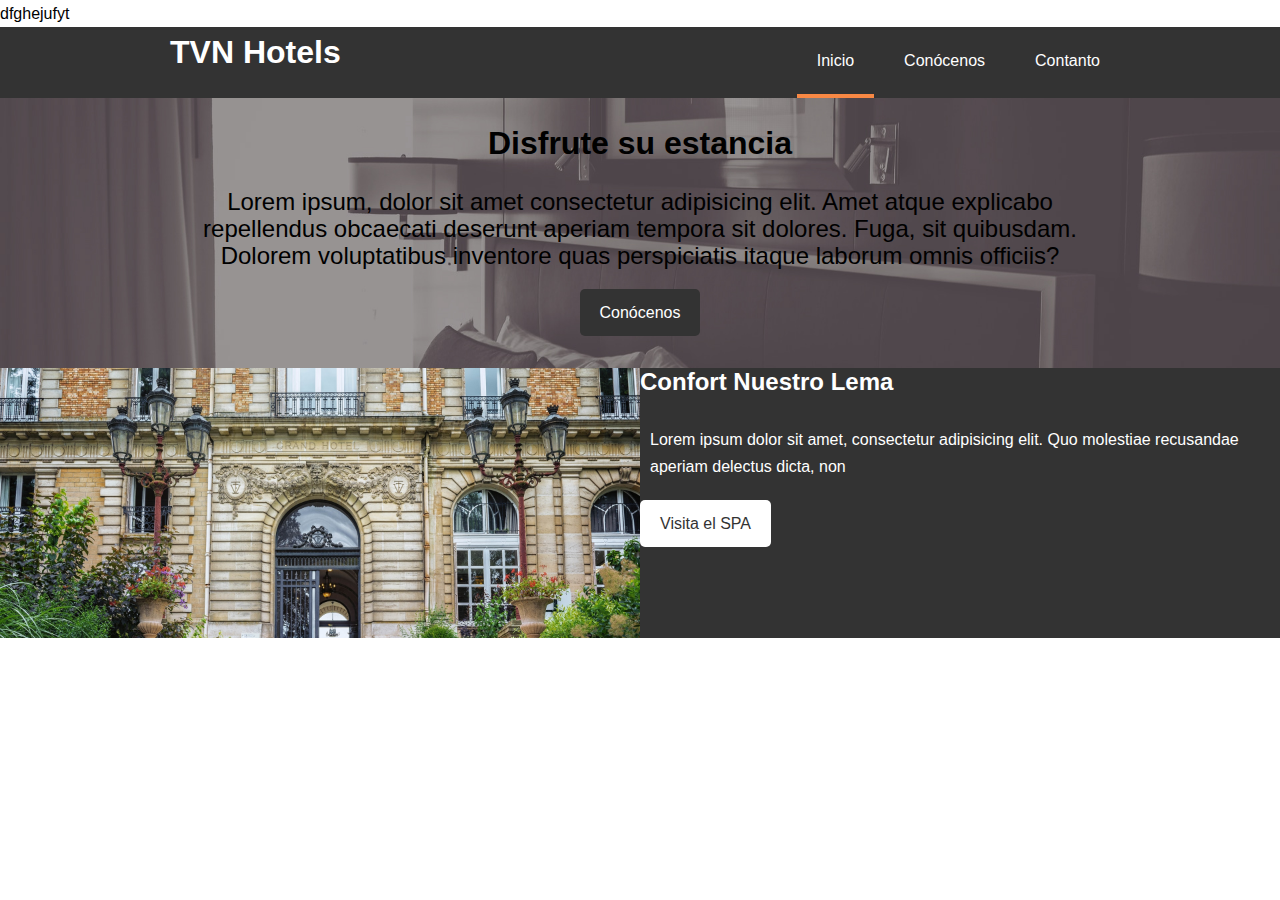
==== index.html @ 690a2ab3 "caos" ====
<!DOCTYPE html>
<html lang="es">
dfghejufyt
<head>
    <meta charset="UTF-8">
    <meta name="viewport" content="width=device-width, initial-scale=1.0">
    <meta name="description" content="En nuestro hotel los monstruos se lo pasan de miedo">
    <meta name="keywords" content="hotel, spa, monstuos, horror, sustos, sangre">

    <!-- Meta tags para "meta" facebook, instagram, watssap -->
    <meta property="og:url" content="http://hoteltr.com/oferta.html" />
    <meta property="og:type" content="oferta" />
    <meta property="og:title" content="Ofertas para montruos seniles" />
    <meta property="og:description" content="la mejores ofertas para..." />
    <meta property="og:image"
        content="http://static01.nyt.com/images/2015/02/19/arts/international/19iht-btnumbers19A/19iht-btnumbers19A-facebookJumbo-v2.jpg" />

    <title>Hotel Tansilvania | Bienveni@s</title>
    <!-- Font awesome cdn -->
    <link rel="stylesheet" href="https://cdnjs.cloudflare.com/ajax/libs/font-awesome/6.6.0/css/all.min.css"
        integrity="sha512-Kc323vGBEqzTmouAECnVceyQqyqdsSiqLQISBL29aUW4U/M7pSPA/gEUZQqv1cwx4OnYxTxve5UMg5GT6L4JJg=="
        crossorigin="anonymous" referrerpolicy="no-referrer" />
    <link rel="stylesheet" href="css/style.css">
    <style>
        /* Reset mínimo */
        * {
            margin: 0;
            padding: 0;
            box-sizing: border-box;
        }

        html,
        body {
            font-family: 'Segoe UI', Tahoma, Geneva, Verdana, sans-serif;
            line-height: 1.7rem;
            height: 100vh;
            display: flex;
            flex-direction: column;
        }

        a {
            color: #333;
            text-decoration: none;
        }

        h1,
        h2,
        h3 {
            padding-bottom: 20px;
        }

        p {
            margin: 10px;
        }

        /* utilidades */
        .container {
            max-width: 960px;
            margin: 0 auto;
        }

        .text-primary {
            color: #f7c08a;
        }

        .btn {
            display: inline-block;
            background-color: #333;
            color: #fff;
            padding: 10px 20px;
            border-radius: 5px;
            margin-top: 10px;
        }

        .btn:hover {
            background-color: #f7c08a;
            color: #333;
        }

        /* colores para reutilizar */
        .bg-dark {
            background-color: #333;
            color: #fff;
        }

        .bg-light {
            background-color: #fff;
            color: #333;
        }

        .bg-primary {
            background-color: #f88844;
            color: #333;
        }

        .bg-secondary {
            background-color: #ffb88c;
            color: #333;
        }

        /* paddings para reutilizar */
        .pd-1 {
            padding: 30px 0;
        }

        .pd-2 {
            padding: 20px;
        }

        .pd-3 {
            padding: 30px;
        }

        /* Navbar */
        #top-menu {
            background-color: #333;
            color: #fff;
        }

        #top-menu a {
            color: #fff;
        }

        #top-menu h1 {
            margin-left: 10px;
        }

        #top-menu .top-menu-container {
            display: flex;
            justify-content: space-between;
            align-items: center;
        }

        #top-menu .top-menu-container ul {
            list-style: none;
            display: flex;
            gap: 10px;
        }

        #top-menu .top-menu-container ul a {
            display: inline-block;
            padding: 20px;
        }

        #top-menu .top-menu-container ul a:hover {
            background-color: #444;
            color: #f88844;
        }

        #top-menu .top-menu-container ul a.active {
            border-bottom: 4px solid #f88844;
        }

        /* Showcase */
        #showcase {
            height: 30vh;
            background: url("img/showcase.jpg") no-repeat center center/cover;
            display: flex;
            justify-content: center;
            align-items: center;

        }

        #showcase .showcase-container {
            text-align: center;
        }

        #showcase .showcase-container h2 {
            font-size: 2em;
        }

        #showcase .showcase-container p {
            font-size: 1.5em;
            padding: 0 20px;
        }

        /* Seccion Info */
        #info {
            display: flex;
            min-height: 30vh;
        }

        #info .info-img {
            background: url("./img/photo-1.jpg") no-repeat center center/cover;
            /* flex-grow: 1;
            flex-shrink: 1;
            flex-basis: auto; */
            flex: 1 1 auto;
        }

        #info .info-content {
            background-color: #333;
            color: #fff;
            flex: 1 0 0%;
            /* flex-grow: 1;
            flex-shrink: 0;
            flex-basis: 0%; */
        }
    </style>
</head>

<body>
    <header>
        <nav id="top-menu">
            <div class="container top-menu-container">
                <h1><a href="index.html">TVN Hotels</a></h1>
                <ul>
                    <li><a class="active" href="index.html">Inicio</a></li>
                    <li><a href="about.html">Conócenos</a></li>
                    <li><a href="contact.html">Contanto</a></li>
                </ul>
            </div>
        </nav>
        <div id="showcase">
            <div class="container showcase-container">
                <h2>Disfrute su estancia</h2>
                <p>Lorem ipsum, dolor sit amet consectetur adipisicing elit. Amet atque explicabo repellendus
                    obcaecati deserunt aperiam tempora sit dolores. Fuga, sit quibusdam. Dolorem voluptatibus
                    inventore quas perspiciatis itaque laborum omnis officiis?</p>
                <a class="btn" href="about.html">Conócenos</a>
            </div>
        </div>
    </header>
    <section id="info">
        <div class="info-img"></div>
        <div class="info-content">
            <h2>Confort Nuestro Lema</h2>
            <p>Lorem ipsum dolor sit amet, consectetur adipisicing elit. Quo molestiae recusandae aperiam delectus
                dicta, non</p>
            <a class="btn bg-light" href="#">Visita el SPA</a>
        </div>
    </section>
    <section id="features"></section>
    <footer id="main-footer"></footer>
</body>

</html>
---- css/style.css ----
dryhwrstyhw
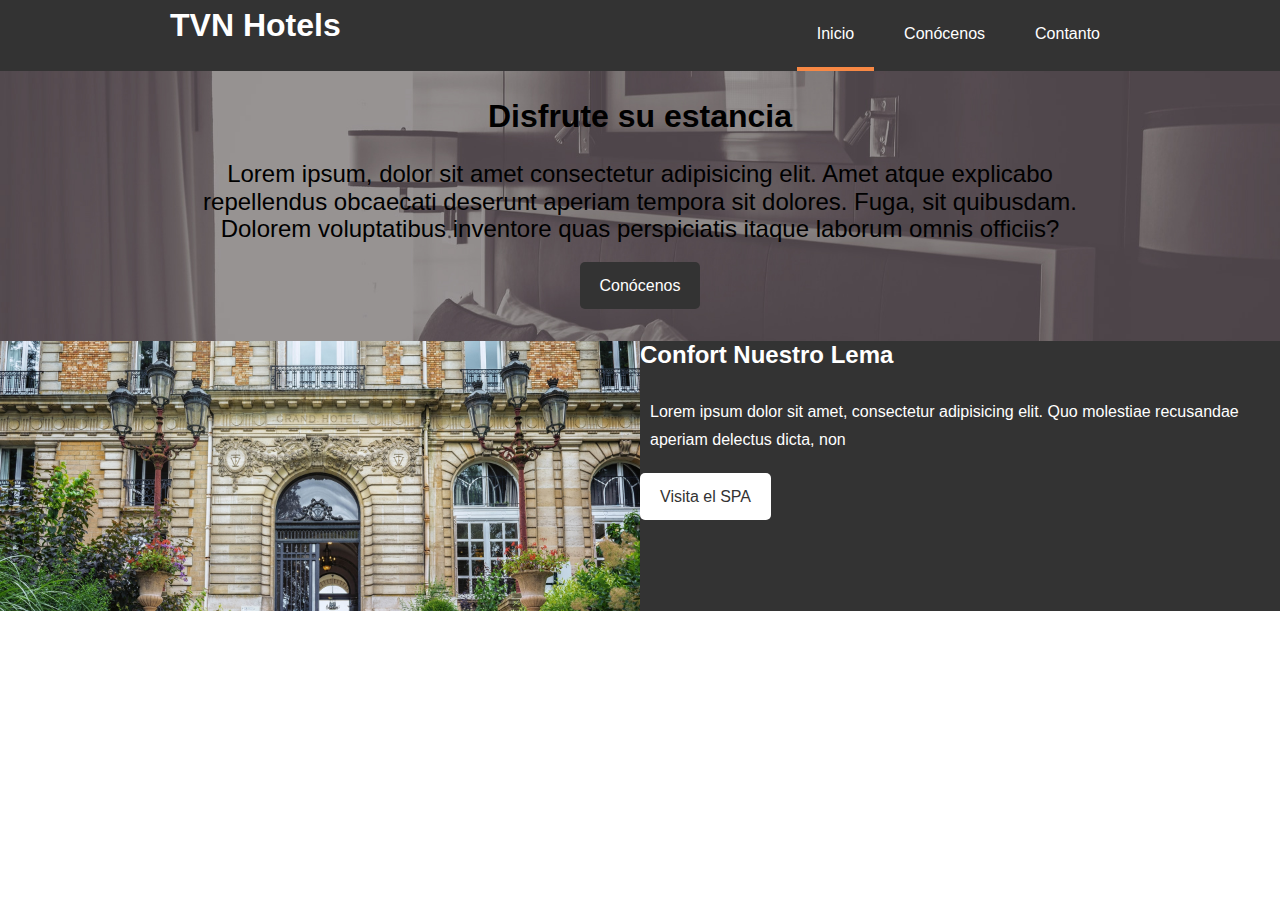
==== commit f4b55e81: "caos" ====
--- a/index.html
+++ b/index.html
@@ -1,6 +1,6 @@
 <!DOCTYPE html>
 <html lang="es">
-dfghejufyt
+
 <head>
     <meta charset="UTF-8">
     <meta name="viewport" content="width=device-width, initial-scale=1.0">
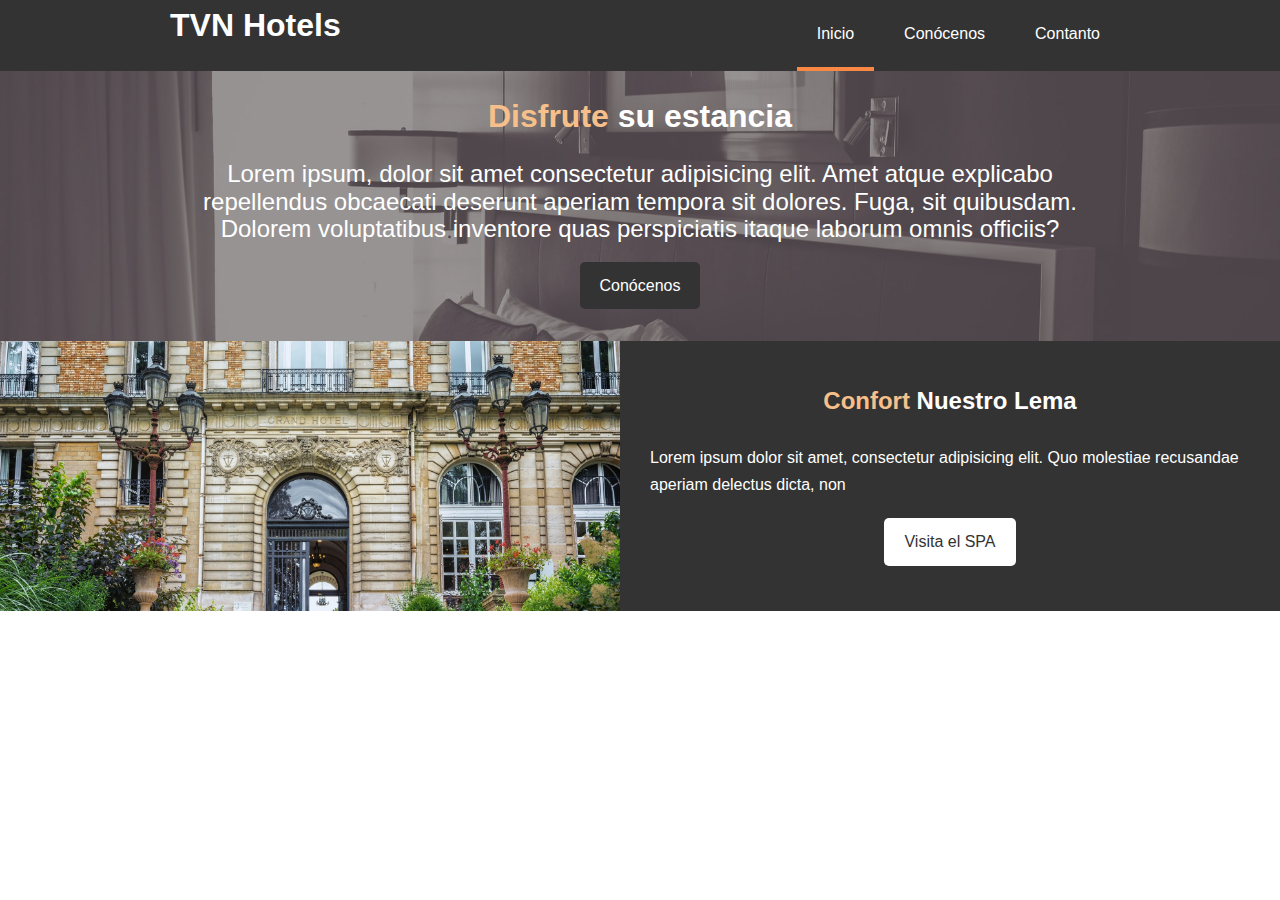
==== commit 03648136: "caos" ====
--- a/index.html
+++ b/index.html
@@ -158,6 +158,7 @@
             display: flex;
             justify-content: center;
             align-items: center;
+            color: white;
 
         }
 
@@ -195,6 +196,11 @@
             /* flex-grow: 1;
             flex-shrink: 0;
             flex-basis: 0%; */
+            display: flex;
+            flex-direction: column;
+            align-items: center;
+            justify-content: center;
+            padding: 20px;
         }
     </style>
 </head>
@@ -213,7 +219,7 @@
         </nav>
         <div id="showcase">
             <div class="container showcase-container">
-                <h2>Disfrute su estancia</h2>
+                <h2><span class="text-primary">Disfrute</span> su estancia</h2>
                 <p>Lorem ipsum, dolor sit amet consectetur adipisicing elit. Amet atque explicabo repellendus
                     obcaecati deserunt aperiam tempora sit dolores. Fuga, sit quibusdam. Dolorem voluptatibus
                     inventore quas perspiciatis itaque laborum omnis officiis?</p>
@@ -224,7 +230,7 @@
     <section id="info">
         <div class="info-img"></div>
         <div class="info-content">
-            <h2>Confort Nuestro Lema</h2>
+            <h2><strong class="text-primary">Confort</strong> Nuestro Lema</h2>
             <p>Lorem ipsum dolor sit amet, consectetur adipisicing elit. Quo molestiae recusandae aperiam delectus
                 dicta, non</p>
             <a class="btn bg-light" href="#">Visita el SPA</a>
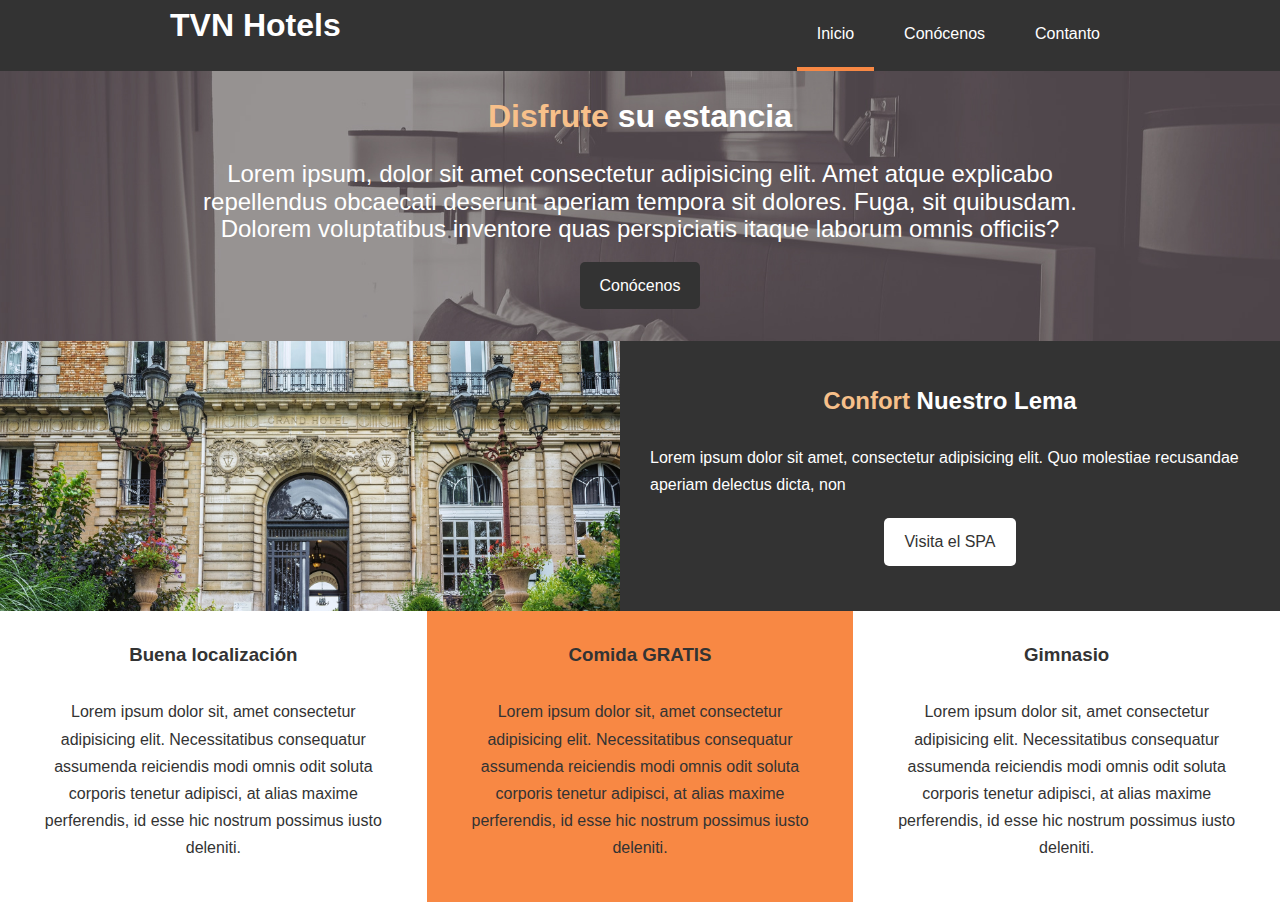
==== commit 0298ffd5: "caos" ====
--- a/index.html
+++ b/index.html
@@ -202,6 +202,21 @@
             justify-content: center;
             padding: 20px;
         }
+        /*Sección Features*/
+        #features{
+            display: flex;
+        }
+        
+        #features .box{
+            padding: 30px;
+            text-align: center;
+        }
+
+        #features .box i{
+            font-size: 5rem;/*Los iconos se tratran cono fuentes de texto*/
+            margin-bottom: 1rem;
+        }
+
     </style>
 </head>
 
@@ -236,7 +251,23 @@
             <a class="btn bg-light" href="#">Visita el SPA</a>
         </div>
     </section>
-    <section id="features"></section>
+    <section id="features">
+        <div class="box bg-light">
+            <i class="fa-solid fa-hotel"></i>
+            <h3>Buena localización</h3>
+            <p>Lorem ipsum dolor sit, amet consectetur adipisicing elit. Necessitatibus consequatur assumenda reiciendis modi omnis odit soluta corporis tenetur adipisci, at alias maxime perferendis, id esse hic nostrum possimus iusto deleniti.</p>
+        </div>
+        <div class="box bg-primary">
+            <i class="fa-solid fa-utensils"></i>
+            <h3>Comida GRATIS</h3>
+            <p>Lorem ipsum dolor sit, amet consectetur adipisicing elit. Necessitatibus consequatur assumenda reiciendis modi omnis odit soluta corporis tenetur adipisci, at alias maxime perferendis, id esse hic nostrum possimus iusto deleniti.</p>
+        </div>
+        <div class="box bg-light">
+            <i class="fa-solid fa-dumbbell"></i>
+            <h3>Gimnasio</h3>
+            <p>Lorem ipsum dolor sit, amet consectetur adipisicing elit. Necessitatibus consequatur assumenda reiciendis modi omnis odit soluta corporis tenetur adipisci, at alias maxime perferendis, id esse hic nostrum possimus iusto deleniti.</p>
+        </div>
+    </section>
     <footer id="main-footer"></footer>
 </body>
 
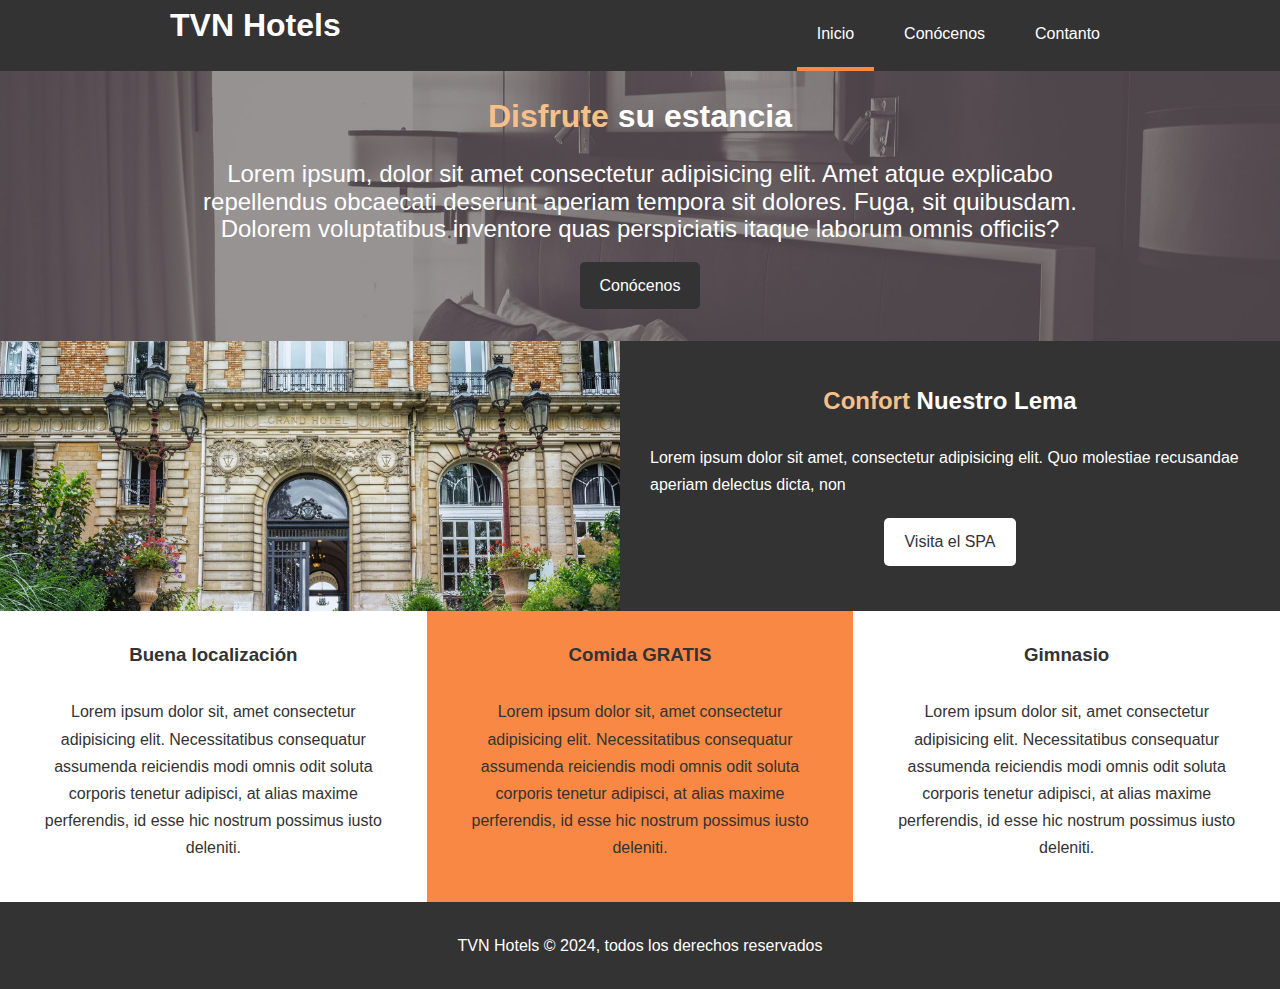
==== commit 02225dbc: "caos" ====
--- a/index.html
+++ b/index.html
@@ -215,6 +215,12 @@
         #features .box i{
             font-size: 5rem;/*Los iconos se tratran cono fuentes de texto*/
             margin-bottom: 1rem;
+        }
+
+        /*Main footer*/
+        #main-footer{
+            text-align: center;
+            padding: 20px;
         }
 
     </style>
@@ -268,7 +274,9 @@
             <p>Lorem ipsum dolor sit, amet consectetur adipisicing elit. Necessitatibus consequatur assumenda reiciendis modi omnis odit soluta corporis tenetur adipisci, at alias maxime perferendis, id esse hic nostrum possimus iusto deleniti.</p>
         </div>
     </section>
-    <footer id="main-footer"></footer>
+    <footer id="main-footer" class="bg-dark">
+        <p>TVN Hotels &copy; 2024, todos los derechos reservados</p>
+    </footer>
 </body>
 
 </html>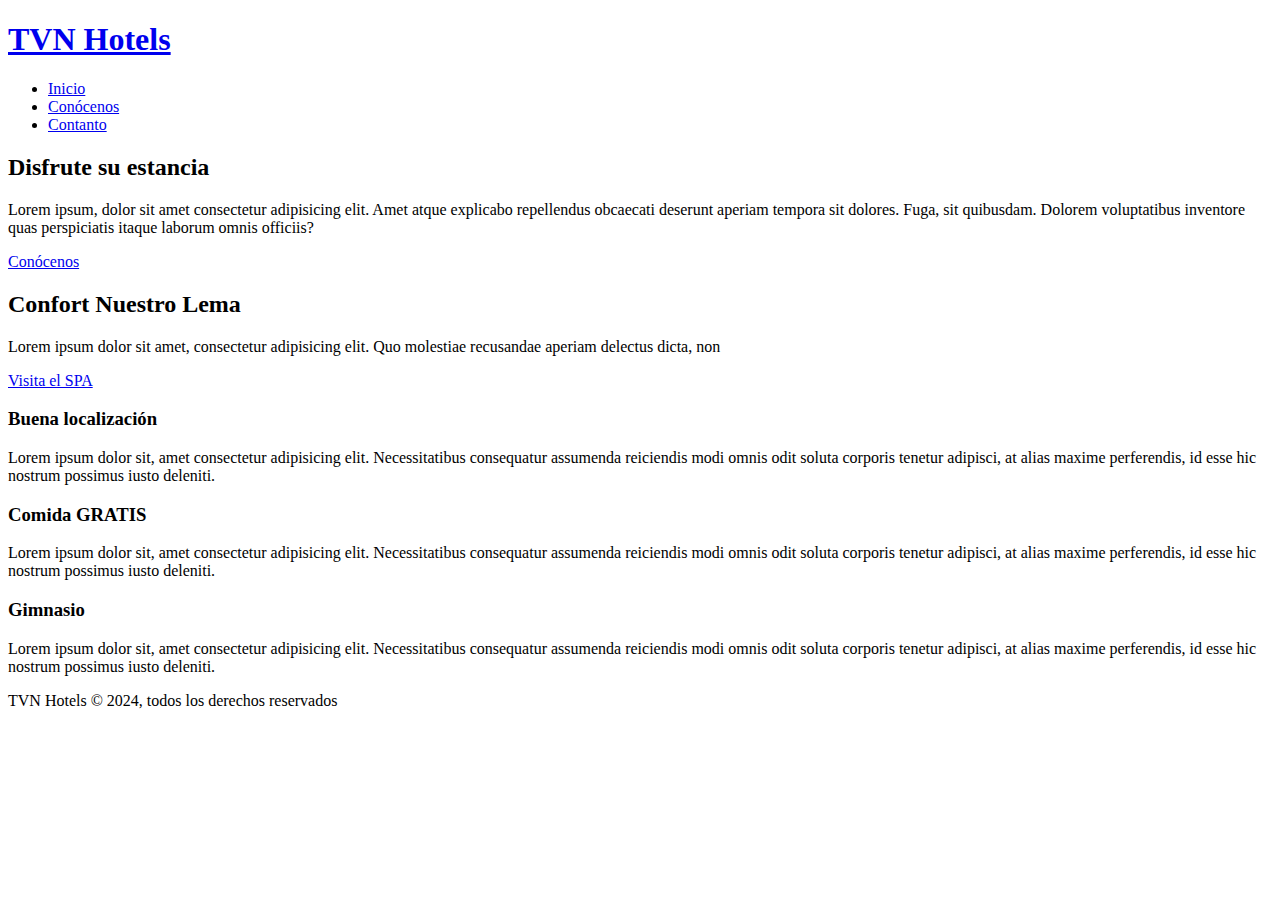
==== commit ba60c35e: "caos" ====
--- a/index.html
+++ b/index.html
@@ -20,209 +20,9 @@
     <link rel="stylesheet" href="https://cdnjs.cloudflare.com/ajax/libs/font-awesome/6.6.0/css/all.min.css"
         integrity="sha512-Kc323vGBEqzTmouAECnVceyQqyqdsSiqLQISBL29aUW4U/M7pSPA/gEUZQqv1cwx4OnYxTxve5UMg5GT6L4JJg=="
         crossorigin="anonymous" referrerpolicy="no-referrer" />
-    <link rel="stylesheet" href="css/style.css">
+    <link rel="stylesheet" href="./css/style.css">
     <style>
-        /* Reset mínimo */
-        * {
-            margin: 0;
-            padding: 0;
-            box-sizing: border-box;
-        }
-
-        html,
-        body {
-            font-family: 'Segoe UI', Tahoma, Geneva, Verdana, sans-serif;
-            line-height: 1.7rem;
-            height: 100vh;
-            display: flex;
-            flex-direction: column;
-        }
-
-        a {
-            color: #333;
-            text-decoration: none;
-        }
-
-        h1,
-        h2,
-        h3 {
-            padding-bottom: 20px;
-        }
-
-        p {
-            margin: 10px;
-        }
-
-        /* utilidades */
-        .container {
-            max-width: 960px;
-            margin: 0 auto;
-        }
-
-        .text-primary {
-            color: #f7c08a;
-        }
-
-        .btn {
-            display: inline-block;
-            background-color: #333;
-            color: #fff;
-            padding: 10px 20px;
-            border-radius: 5px;
-            margin-top: 10px;
-        }
-
-        .btn:hover {
-            background-color: #f7c08a;
-            color: #333;
-        }
-
-        /* colores para reutilizar */
-        .bg-dark {
-            background-color: #333;
-            color: #fff;
-        }
-
-        .bg-light {
-            background-color: #fff;
-            color: #333;
-        }
-
-        .bg-primary {
-            background-color: #f88844;
-            color: #333;
-        }
-
-        .bg-secondary {
-            background-color: #ffb88c;
-            color: #333;
-        }
-
-        /* paddings para reutilizar */
-        .pd-1 {
-            padding: 30px 0;
-        }
-
-        .pd-2 {
-            padding: 20px;
-        }
-
-        .pd-3 {
-            padding: 30px;
-        }
-
-        /* Navbar */
-        #top-menu {
-            background-color: #333;
-            color: #fff;
-        }
-
-        #top-menu a {
-            color: #fff;
-        }
-
-        #top-menu h1 {
-            margin-left: 10px;
-        }
-
-        #top-menu .top-menu-container {
-            display: flex;
-            justify-content: space-between;
-            align-items: center;
-        }
-
-        #top-menu .top-menu-container ul {
-            list-style: none;
-            display: flex;
-            gap: 10px;
-        }
-
-        #top-menu .top-menu-container ul a {
-            display: inline-block;
-            padding: 20px;
-        }
-
-        #top-menu .top-menu-container ul a:hover {
-            background-color: #444;
-            color: #f88844;
-        }
-
-        #top-menu .top-menu-container ul a.active {
-            border-bottom: 4px solid #f88844;
-        }
-
-        /* Showcase */
-        #showcase {
-            height: 30vh;
-            background: url("img/showcase.jpg") no-repeat center center/cover;
-            display: flex;
-            justify-content: center;
-            align-items: center;
-            color: white;
-
-        }
-
-        #showcase .showcase-container {
-            text-align: center;
-        }
-
-        #showcase .showcase-container h2 {
-            font-size: 2em;
-        }
-
-        #showcase .showcase-container p {
-            font-size: 1.5em;
-            padding: 0 20px;
-        }
-
-        /* Seccion Info */
-        #info {
-            display: flex;
-            min-height: 30vh;
-        }
-
-        #info .info-img {
-            background: url("./img/photo-1.jpg") no-repeat center center/cover;
-            /* flex-grow: 1;
-            flex-shrink: 1;
-            flex-basis: auto; */
-            flex: 1 1 auto;
-        }
-
-        #info .info-content {
-            background-color: #333;
-            color: #fff;
-            flex: 1 0 0%;
-            /* flex-grow: 1;
-            flex-shrink: 0;
-            flex-basis: 0%; */
-            display: flex;
-            flex-direction: column;
-            align-items: center;
-            justify-content: center;
-            padding: 20px;
-        }
-        /*Sección Features*/
-        #features{
-            display: flex;
-        }
         
-        #features .box{
-            padding: 30px;
-            text-align: center;
-        }
-
-        #features .box i{
-            font-size: 5rem;/*Los iconos se tratran cono fuentes de texto*/
-            margin-bottom: 1rem;
-        }
-
-        /*Main footer*/
-        #main-footer{
-            text-align: center;
-            padding: 20px;
-        }
-
     </style>
 </head>
 
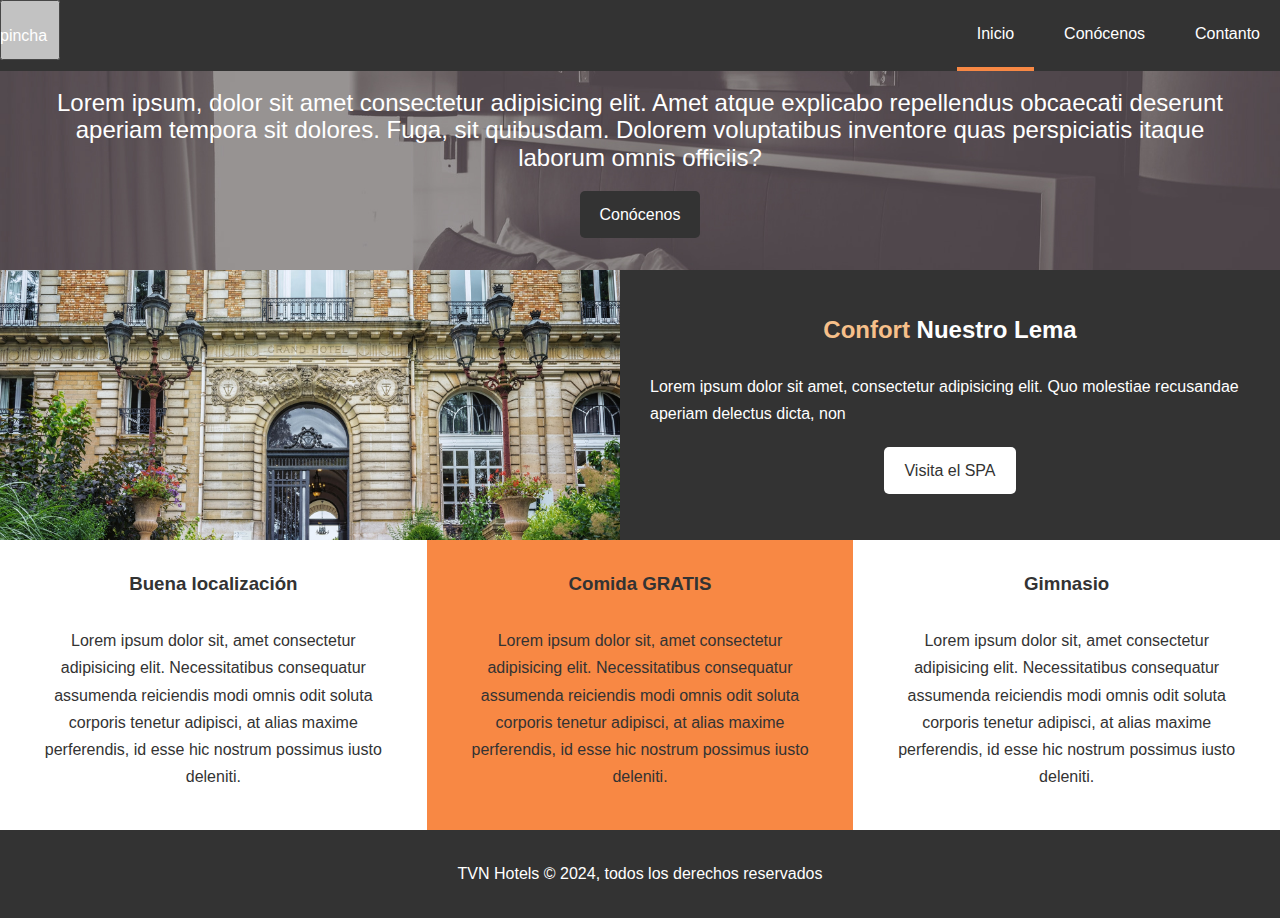
==== commit a4859f25: "caos" ====
--- a/index.html
+++ b/index.html
@@ -30,7 +30,16 @@
     <header>
         <nav id="top-menu">
             <div class="container top-menu-container">
-                <h1><a href="index.html">TVN Hotels</a></h1>
+                <!--Menú Hamburguesa-->
+                <input type="checkbox" class="toggle" value="">
+                pincha
+                <div class="hamburger">                    
+                    <!-- <div>
+                        ::before;
+                        ::after;
+                    </div> -->
+                </div>
+                <!-- <h1><a href="index.html">TVN Hotels</a></h1> -->
                 <ul>
                     <li><a class="active" href="index.html">Inicio</a></li>
                     <li><a href="about.html">Conócenos</a></li>
--- a/css/style.css
+++ b/css/style.css
@@ -0,0 +1,257 @@
+/*Variables*/
+:root {
+    --color-primario: rgba(9, 30, 34, 0.678);
+    --color-secundario: rgba(229, 148, 0, 0.9);
+    --hamburger-size: 60px;
+    --menu-speed: 0.75s;
+  }
+
+/* Reset mínimo */
+* {
+    margin: 0;
+    padding: 0;
+    box-sizing: border-box;
+}
+
+html, body {
+    font-family: 'Segoe UI', Tahoma, Geneva, Verdana, sans-serif;
+    line-height: 1.7rem;
+    height: 100vh;
+    display: flex;
+    flex-direction: column;
+}
+
+a {
+    color: #333;
+    text-decoration: none;
+}
+
+h1, h2, h3 {
+    padding-bottom: 20px;
+}
+
+p {
+    margin: 10px;
+}
+
+/* utilidades */
+.container {
+    max-width: 100%;
+    margin: 0 auto;
+}
+
+.text-primary {
+    color: #f7c08a;
+}
+
+.btn {
+    display: inline-block;
+    background-color: #333;
+    color: #fff;
+    padding: 10px 20px;
+    border-radius: 5px;
+    margin-top: 10px;
+}
+
+.btn:hover {
+    background-color: #f7c08a;
+    color: #333;
+}
+
+/* colores para reutilizar */
+.bg-dark {
+    background-color: #333;
+    color: #fff;
+}
+
+.bg-light {
+    background-color: #fff;
+    color: #333;
+}
+
+.bg-primary {
+    background-color: #f88844;
+    color: #333;
+}
+
+.bg-secondary {
+    background-color: #ffb88c;
+    color: #333;
+}
+
+/* paddings para reutilizar */
+.pd-1 {
+    padding: 30px 0;
+}
+
+.pd-2 {
+    padding: 20px;
+}
+
+.pd-3 {
+    padding: 30px;
+}
+
+/* Navbar */
+#top-menu {
+    background-color: #333;
+    color: #fff;
+    position: fixed;
+    top: 0;
+    left: 0;
+    width: 100%;
+}
+
+#top-menu a {
+    color: #fff;
+}
+
+#top-menu h1 {
+    margin-left: 10px;
+}
+
+#top-menu .top-menu-container {
+    display: flex;
+    justify-content: space-between;
+    align-items: center;
+}
+
+#top-menu .top-menu-container ul {
+    list-style: none;
+    display: flex;
+    gap: 10px;
+}
+
+#top-menu .top-menu-container ul a {
+    display: inline-block;
+    padding: 20px;
+}
+
+#top-menu .top-menu-container ul a:hover {
+    background-color: #444;
+    color: #f88844;
+}
+
+#top-menu .top-menu-container ul a.active {
+    border-bottom: 4px solid #f88844;
+}
+
+/* Showcase */
+#showcase {
+    height: 30vh;
+    background: url("../img/showcase.jpg") no-repeat center center/cover;
+    display: flex;
+    justify-content: center;
+    align-items: center;
+    color: white;
+
+}
+
+#showcase .showcase-container {
+    text-align: center;
+}
+
+#showcase .showcase-container h2 {
+    font-size: 2em;
+}
+
+#showcase .showcase-container p {
+    font-size: 1.5em;
+    padding: 0 20px;
+}
+
+/* Seccion Info */
+#info {
+    display: flex;
+    min-height: 30vh;
+}
+
+#info .info-img {
+    background: url("../img/photo-1.jpg") no-repeat center center/cover;
+    /* flex-grow: 1;
+    flex-shrink: 1;
+    flex-basis: auto; */
+    flex: 1 1 auto;
+}
+
+#info .info-content {
+    background-color: #333;
+    color: #fff;
+    flex: 1 0 0%;
+    /* flex-grow: 1;
+    flex-shrink: 0;
+    flex-basis: 0%; */
+    display: flex;
+    flex-direction: column;
+    align-items: center;
+    justify-content: center;
+    padding: 20px;
+}
+/*Sección Features*/
+#features{
+    display: flex;
+}
+
+#features .box{
+    padding: 30px;
+    text-align: center;
+}
+
+#features .box i{
+    font-size: 5rem;/*Los iconos se tratran cono fuentes de texto*/
+    margin-bottom: 1rem;
+}
+
+/*Main footer*/
+#main-footer{
+    text-align: center;
+    padding: 20px;
+}
+
+/*Media Queries para utilizar en diferentes pantallas*/
+
+/*Móvil vertical*---PORTRAIT*/
+@media only screen and (max-width: 500px) {
+    #showcase{
+        height: 100vh;
+    }
+}
+
+/*Móvil horizontal---LANDSCAPE 
+
+@media (max-height: 500px){
+   
+}
+*/
+
+ /* Tablet
+ @media (min-width: 501px) and (max-width: 768px) {
+    body {
+    }
+}
+*/
+/* Normal
+@media (min-width: 501px) and (max-width: 1200px) {
+    body {
+        height: 100vh;
+    }
+}
+*/
+/*Pantalla panorámica widescreen
+@media (min-width: 1201px) {
+    body {
+    }
+}
+    */
+    .toggle{
+        position: absolute;
+        top: 0;
+        left: 0;
+        /* z-index: 10; */
+        width: var(--hamburger-size);
+        height: var(--hamburger-size);
+        cursor: pointer;
+        opacity: 0.7;
+        background-color: #f88844;
+    }
+
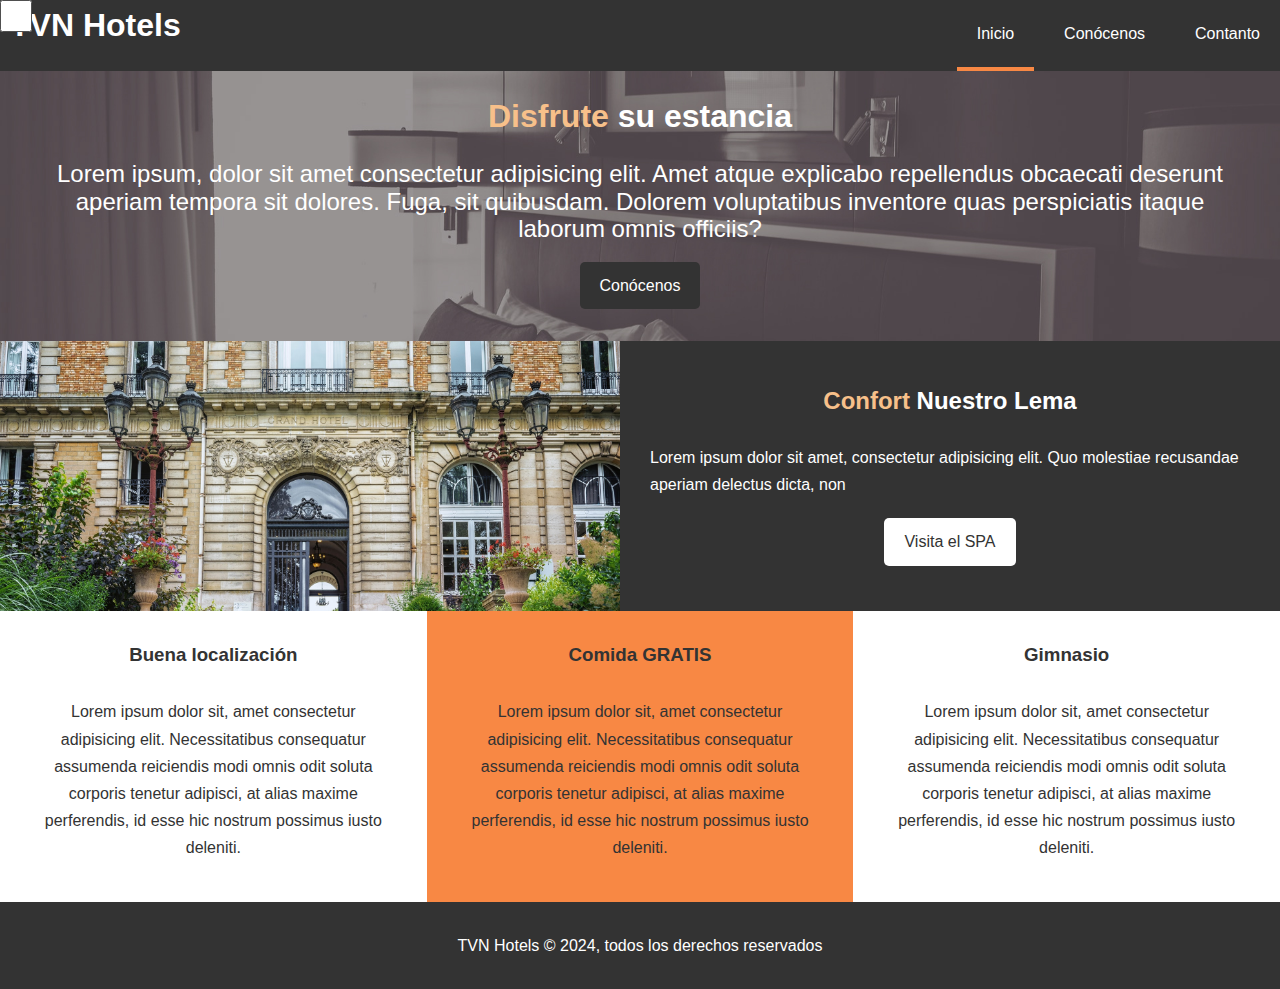
==== commit 8074b049: "proyectoHotel_071450" ====
--- a/index.html
+++ b/index.html
@@ -28,18 +28,15 @@
 
 <body>
     <header>
+
+        <!--Botón checkbox-->
+        <input type="checkbox" id="toggle" value="">
+        <!--Fin checkbox-->
+
         <nav id="top-menu">
             <div class="container top-menu-container">
-                <!--Menú Hamburguesa-->
-                <input type="checkbox" class="toggle" value="">
-                pincha
-                <div class="hamburger">                    
-                    <!-- <div>
-                        ::before;
-                        ::after;
-                    </div> -->
-                </div>
-                <!-- <h1><a href="index.html">TVN Hotels</a></h1> -->
+                
+                <h1><a href="index.html">TVN Hotels</a></h1>
                 <ul>
                     <li><a class="active" href="index.html">Inicio</a></li>
                     <li><a href="about.html">Conócenos</a></li>
@@ -47,6 +44,17 @@
                 </ul>
             </div>
         </nav>
+
+        <!--second-menu-->
+        <nav id="second-menu">
+                <ul>
+                    <li><a class="active" href="index.html">Inicio</a></li>
+                    <li><a href="about.html">Conócenos</a></li>
+                    <li><a href="contact.html">Contanto</a></li>
+                </ul>
+        </nav>
+        <!--Fin second-menú-->
+
         <div id="showcase">
             <div class="container showcase-container">
                 <h2><span class="text-primary">Disfrute</span> su estancia</h2>
--- a/css/style.css
+++ b/css/style.css
@@ -96,7 +96,7 @@
 #top-menu {
     background-color: #333;
     color: #fff;
-    position: fixed;
+    position: sticky;
     top: 0;
     left: 0;
     width: 100%;
@@ -211,47 +211,61 @@
 /*Media Queries para utilizar en diferentes pantallas*/
 
 /*Móvil vertical*---PORTRAIT*/
-@media only screen and (max-width: 500px) {
+@media screen and (max-width: 600px) {
     #showcase{
         height: 100vh;
     }
-}
-
-/*Móvil horizontal---LANDSCAPE 
-
-@media (max-height: 500px){
-   
-}
-*/
-
- /* Tablet
- @media (min-width: 501px) and (max-width: 768px) {
-    body {
-    }
-}
-*/
-/* Normal
-@media (min-width: 501px) and (max-width: 1200px) {
-    body {
-        height: 100vh;
-    }
-}
-*/
-/*Pantalla panorámica widescreen
-@media (min-width: 1201px) {
-    body {
-    }
-}
-    */
-    .toggle{
-        position: absolute;
+    #info{
+        display: none;
+    }
+    #features{
+        display: none;
+    }
+}
+
+/*Interruptor toggle*/
+#toggle{
+    position: absolute;
+    top: 0;
+    left: 0;
+    z-index: 1;
+    width: 2rem;
+    height: 2rem;
+    }
+
+    /*css para la capa del menú*/
+    #second-menu{
+        position: fixed;
         top: 0;
         left: 0;
-        /* z-index: 10; */
-        width: var(--hamburger-size);
-        height: var(--hamburger-size);
-        cursor: pointer;
+        width: 100%;
+        height: 100%;
+        display: flex;
+        justify-content: center;
+        align-items: center;
+        /* visibility: hidden; */
+        transform: translateX(-100vw);
+        transition: all 0.4s ease;
+        /* background-color: rgba(83, 153, 134, 0.7); */
+
+    }
+
+    
+     #toggle:checked ~ #second-menu{
+        transform: translateX(0);
+        background-color:red;
         opacity: 0.7;
-        background-color: #f88844;
-    }
-
+     }
+
+     /*Página conocenos-ABOUT-*/
+     #know-our-hotel{
+        display: flex;
+     }
+
+     #know-our-hotel .presentation{
+        
+     }
+
+     #know-our-hotel .image-presentation{
+        
+     }